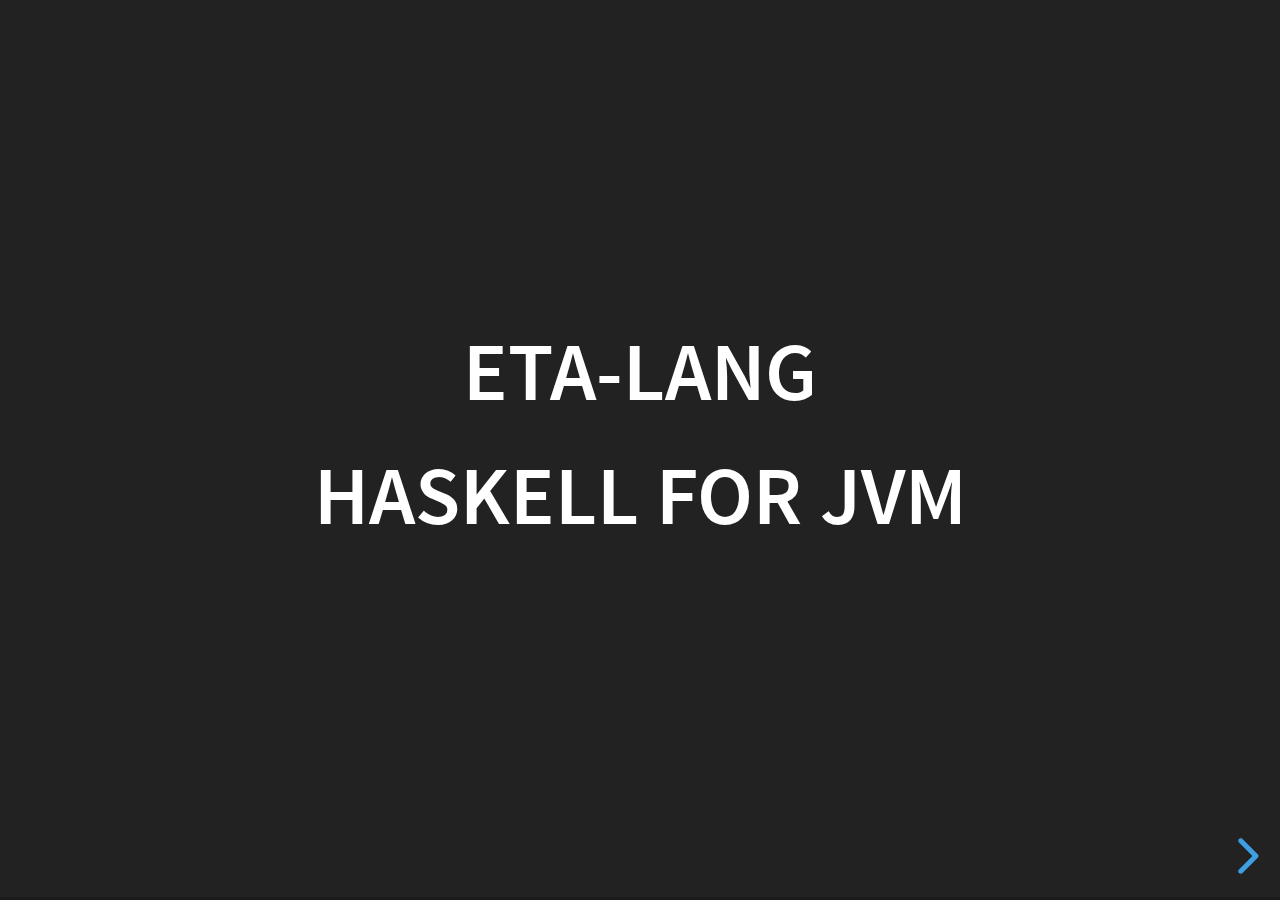
==== presentation/reveal/index.html @ 6945cee9 "reveal" ====
<!doctype html>
<html>
	<head>
		<meta charset="utf-8">
		<meta name="viewport" content="width=device-width, initial-scale=1.0, maximum-scale=1.0, user-scalable=no">

		<title>reveal.js</title>

		<link rel="stylesheet" href="css/reveal.css">
		<link rel="stylesheet" href="css/theme/black.css">

		<!-- Theme used for syntax highlighting of code -->
		<link rel="stylesheet" href="lib/css/zenburn.css">

		<!-- Printing and PDF exports -->
		<script>
			var link = document.createElement( 'link' );
			link.rel = 'stylesheet';
			link.type = 'text/css';
			link.href = window.location.search.match( /print-pdf/gi ) ? 'css/print/pdf.css' : 'css/print/paper.css';
			document.getElementsByTagName( 'head' )[0].appendChild( link );
		</script>
	</head>
	<body>
		<div class="reveal">
			<div class="slides">

				<section >
					<h2>Eta-lang</h2>
					<h2>Haskell for JVM</h2>
				</section>
				<section data-markdown="src/lconf/eta_lconfws.md"
						 data-separator="^\n\n\n"
						 data-separator-vertical="^\n\n"
						 data-separator-notes="^Note:"
						 data-charset="UTF-8">
				</section>

			</div>
		</div>

		<script src="lib/js/head.min.js"></script>
		<script src="js/reveal.js"></script>

		<script>
            Reveal.initialize({
                history: true,

                dependencies: [
                    { src: 'plugin/markdown/marked.js' },
                    { src: 'plugin/markdown/markdown.js' },
                    { src: 'plugin/notes/notes.js', async: true },
                    { src: 'plugin/highlight/highlight.js', async: true, callback: function() { hljs.initHighlightingOnLoad(); } }
                ]
            });
		</script>

	</body>
</html>
---- presentation/reveal/css/theme/black.css ----
/**
 * Black theme for reveal.js. This is the opposite of the 'white' theme.
 *
 * By Hakim El Hattab, http://hakim.se
 */
@import url(../../lib/font/source-sans-pro/source-sans-pro.css);
section.has-light-background, section.has-light-background h1, section.has-light-background h2, section.has-light-background h3, section.has-light-background h4, section.has-light-background h5, section.has-light-background h6 {
  color: #222; }

/*********************************************
 * GLOBAL STYLES
 *********************************************/
body {
  background: #222;
  background-color: #222; }

.reveal {
  font-family: "Source Sans Pro", Helvetica, sans-serif;
  font-size: 42px;
  font-weight: normal;
  color: #fff; }

::selection {
  color: #fff;
  background: #bee4fd;
  text-shadow: none; }

::-moz-selection {
  color: #fff;
  background: #bee4fd;
  text-shadow: none; }

.reveal .slides > section,
.reveal .slides > section > section {
  line-height: 1.3;
  font-weight: inherit; }

/*********************************************
 * HEADERS
 *********************************************/
.reveal h1,
.reveal h2,
.reveal h3,
.reveal h4,
.reveal h5,
.reveal h6 {
  margin: 0 0 20px 0;
  color: #fff;
  font-family: "Source Sans Pro", Helvetica, sans-serif;
  font-weight: 600;
  line-height: 1.2;
  letter-spacing: normal;
  text-transform: uppercase;
  text-shadow: none;
  word-wrap: break-word; }

.reveal h1 {
  font-size: 2.5em; }

.reveal h2 {
  font-size: 1.6em; }

.reveal h3 {
  font-size: 1.3em; }

.reveal h4 {
  font-size: 1em; }

.reveal h1 {
  text-shadow: none; }

/*********************************************
 * OTHER
 *********************************************/
.reveal p {
  margin: 20px 0;
  line-height: 1.3; }

/* Ensure certain elements are never larger than the slide itself */
.reveal img,
.reveal video,
.reveal iframe {
  max-width: 95%;
  max-height: 95%; }

.reveal strong,
.reveal b {
  font-weight: bold; }

.reveal em {
  font-style: italic; }

.reveal ol,
.reveal dl,
.reveal ul {
  display: inline-block;
  text-align: left;
  margin: 0 0 0 1em; }

.reveal ol {
  list-style-type: decimal; }

.reveal ul {
  list-style-type: disc; }

.reveal ul ul {
  list-style-type: square; }

.reveal ul ul ul {
  list-style-type: circle; }

.reveal ul ul,
.reveal ul ol,
.reveal ol ol,
.reveal ol ul {
  display: block;
  margin-left: 40px; }

.reveal dt {
  font-weight: bold; }

.reveal dd {
  margin-left: 40px; }

.reveal blockquote {
  display: block;
  position: relative;
  width: 70%;
  margin: 20px auto;
  padding: 5px;
  font-style: italic;
  background: rgba(255, 255, 255, 0.05);
  box-shadow: 0px 0px 2px rgba(0, 0, 0, 0.2); }

.reveal blockquote p:first-child,
.reveal blockquote p:last-child {
  display: inline-block; }

.reveal q {
  font-style: italic; }

.reveal pre {
  display: block;
  position: relative;
  width: 90%;
  margin: 20px auto;
  text-align: left;
  font-size: 0.55em;
  font-family: monospace;
  line-height: 1.2em;
  word-wrap: break-word;
  box-shadow: 0px 0px 6px rgba(0, 0, 0, 0.3); }

.reveal code {
  font-family: monospace;
  text-transform: none; }

.reveal pre code {
  display: block;
  padding: 5px;
  overflow: auto;
  max-height: 400px;
  word-wrap: normal; }

.reveal table {
  margin: auto;
  border-collapse: collapse;
  border-spacing: 0; }

.reveal table th {
  font-weight: bold; }

.reveal table th,
.reveal table td {
  text-align: left;
  padding: 0.2em 0.5em 0.2em 0.5em;
  border-bottom: 1px solid; }

.reveal table th[align="center"],
.reveal table td[align="center"] {
  text-align: center; }

.reveal table th[align="right"],
.reveal table td[align="right"] {
  text-align: right; }

.reveal table tbody tr:last-child th,
.reveal table tbody tr:last-child td {
  border-bottom: none; }

.reveal sup {
  vertical-align: super; }

.reveal sub {
  vertical-align: sub; }

.reveal small {
  display: inline-block;
  font-size: 0.6em;
  line-height: 1.2em;
  vertical-align: top; }

.reveal small * {
  vertical-align: top; }

/*********************************************
 * LINKS
 *********************************************/
.reveal a {
  color: #42affa;
  text-decoration: none;
  -webkit-transition: color .15s ease;
  -moz-transition: color .15s ease;
  transition: color .15s ease; }

.reveal a:hover {
  color: #8dcffc;
  text-shadow: none;
  border: none; }

.reveal .roll span:after {
  color: #fff;
  background: #068de9; }

/*********************************************
 * IMAGES
 *********************************************/
.reveal section img {
  margin: 15px 0px;
  background: rgba(255, 255, 255, 0.12);
  border: 4px solid #fff;
  box-shadow: 0 0 10px rgba(0, 0, 0, 0.15); }

.reveal section img.plain {
  border: 0;
  box-shadow: none; }

.reveal a img {
  -webkit-transition: all .15s linear;
  -moz-transition: all .15s linear;
  transition: all .15s linear; }

.reveal a:hover img {
  background: rgba(255, 255, 255, 0.2);
  border-color: #42affa;
  box-shadow: 0 0 20px rgba(0, 0, 0, 0.55); }

/*********************************************
 * NAVIGATION CONTROLS
 *********************************************/
.reveal .controls {
  color: #42affa; }

/*********************************************
 * PROGRESS BAR
 *********************************************/
.reveal .progress {
  background: rgba(0, 0, 0, 0.2);
  color: #42affa; }

.reveal .progress span {
  -webkit-transition: width 800ms cubic-bezier(0.26, 0.86, 0.44, 0.985);
  -moz-transition: width 800ms cubic-bezier(0.26, 0.86, 0.44, 0.985);
  transition: width 800ms cubic-bezier(0.26, 0.86, 0.44, 0.985); }
---- presentation/reveal/lib/css/zenburn.css ----
/*

Zenburn style from voldmar.ru (c) Vladimir Epifanov <voldmar@voldmar.ru>
based on dark.css by Ivan Sagalaev

*/

.hljs {
  display: block;
  overflow-x: auto;
  padding: 0.5em;
  background: #3f3f3f;
  color: #dcdcdc;
}

.hljs-keyword,
.hljs-selector-tag,
.hljs-tag {
  color: #e3ceab;
}

.hljs-template-tag {
  color: #dcdcdc;
}

.hljs-number {
  color: #8cd0d3;
}

.hljs-variable,
.hljs-template-variable,
.hljs-attribute {
  color: #efdcbc;
}

.hljs-literal {
  color: #efefaf;
}

.hljs-subst {
  color: #8f8f8f;
}

.hljs-title,
.hljs-name,
.hljs-selector-id,
.hljs-selector-class,
.hljs-section,
.hljs-type {
  color: #efef8f;
}

.hljs-symbol,
.hljs-bullet,
.hljs-link {
  color: #dca3a3;
}

.hljs-deletion,
.hljs-string,
.hljs-built_in,
.hljs-builtin-name {
  color: #cc9393;
}

.hljs-addition,
.hljs-comment,
.hljs-quote,
.hljs-meta {
  color: #7f9f7f;
}


.hljs-emphasis {
  font-style: italic;
}

.hljs-strong {
  font-weight: bold;
}
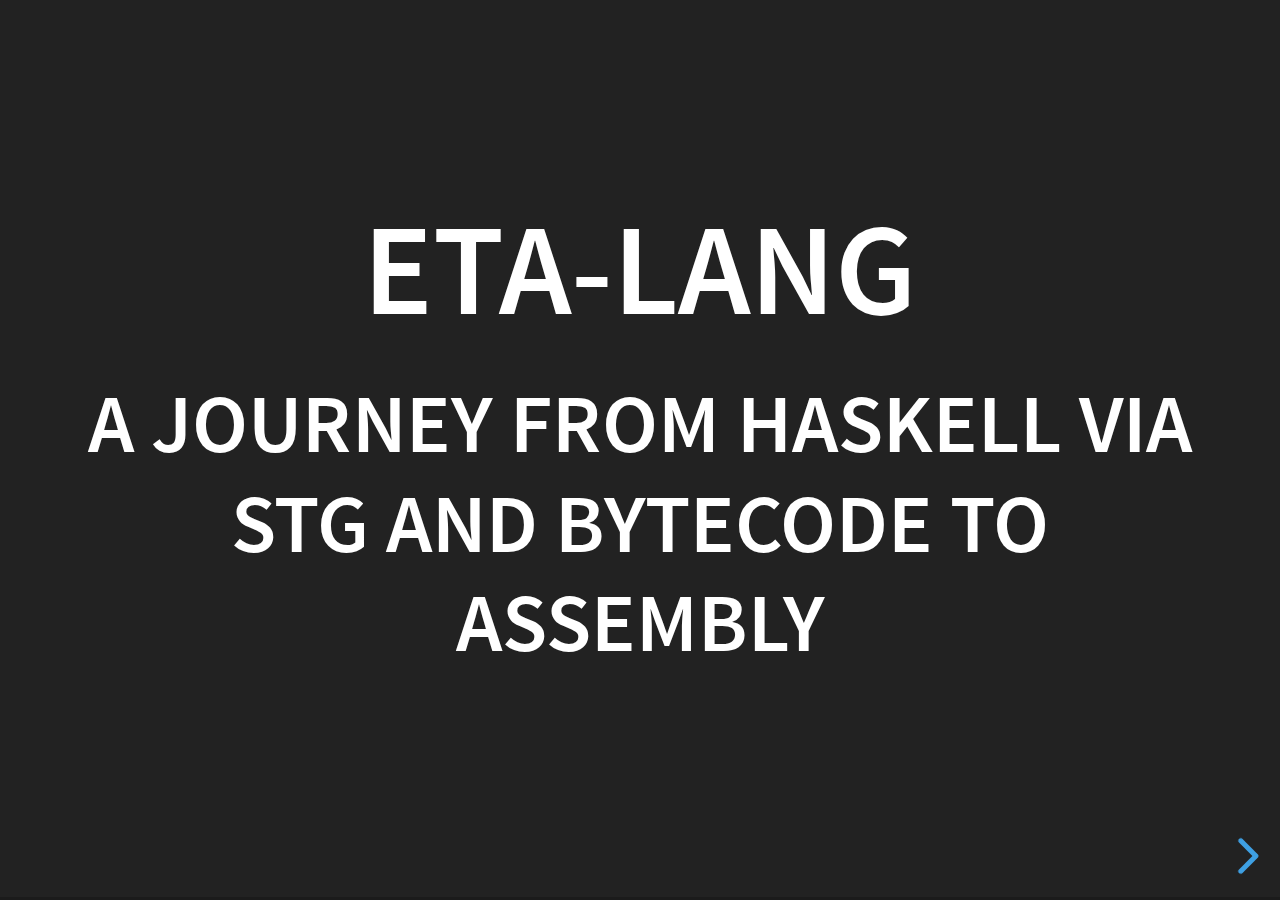
==== commit 13731fb9: "presentation1 finishing" ====
--- a/presentation/reveal/index.html
+++ b/presentation/reveal/index.html
@@ -26,8 +26,9 @@
 			<div class="slides">
 
 				<section >
-					<h2>Eta-lang</h2>
-					<h2>Haskell for JVM</h2>
+					<h1>Eta-lang
+                    </h1>
+					<h2>a Journey from Haskell via STG and Bytecode to Assembly</h2>
 				</section>
 				<section data-markdown="src/lconf/eta_lconfws.md"
 						 data-separator="^\n\n\n"
